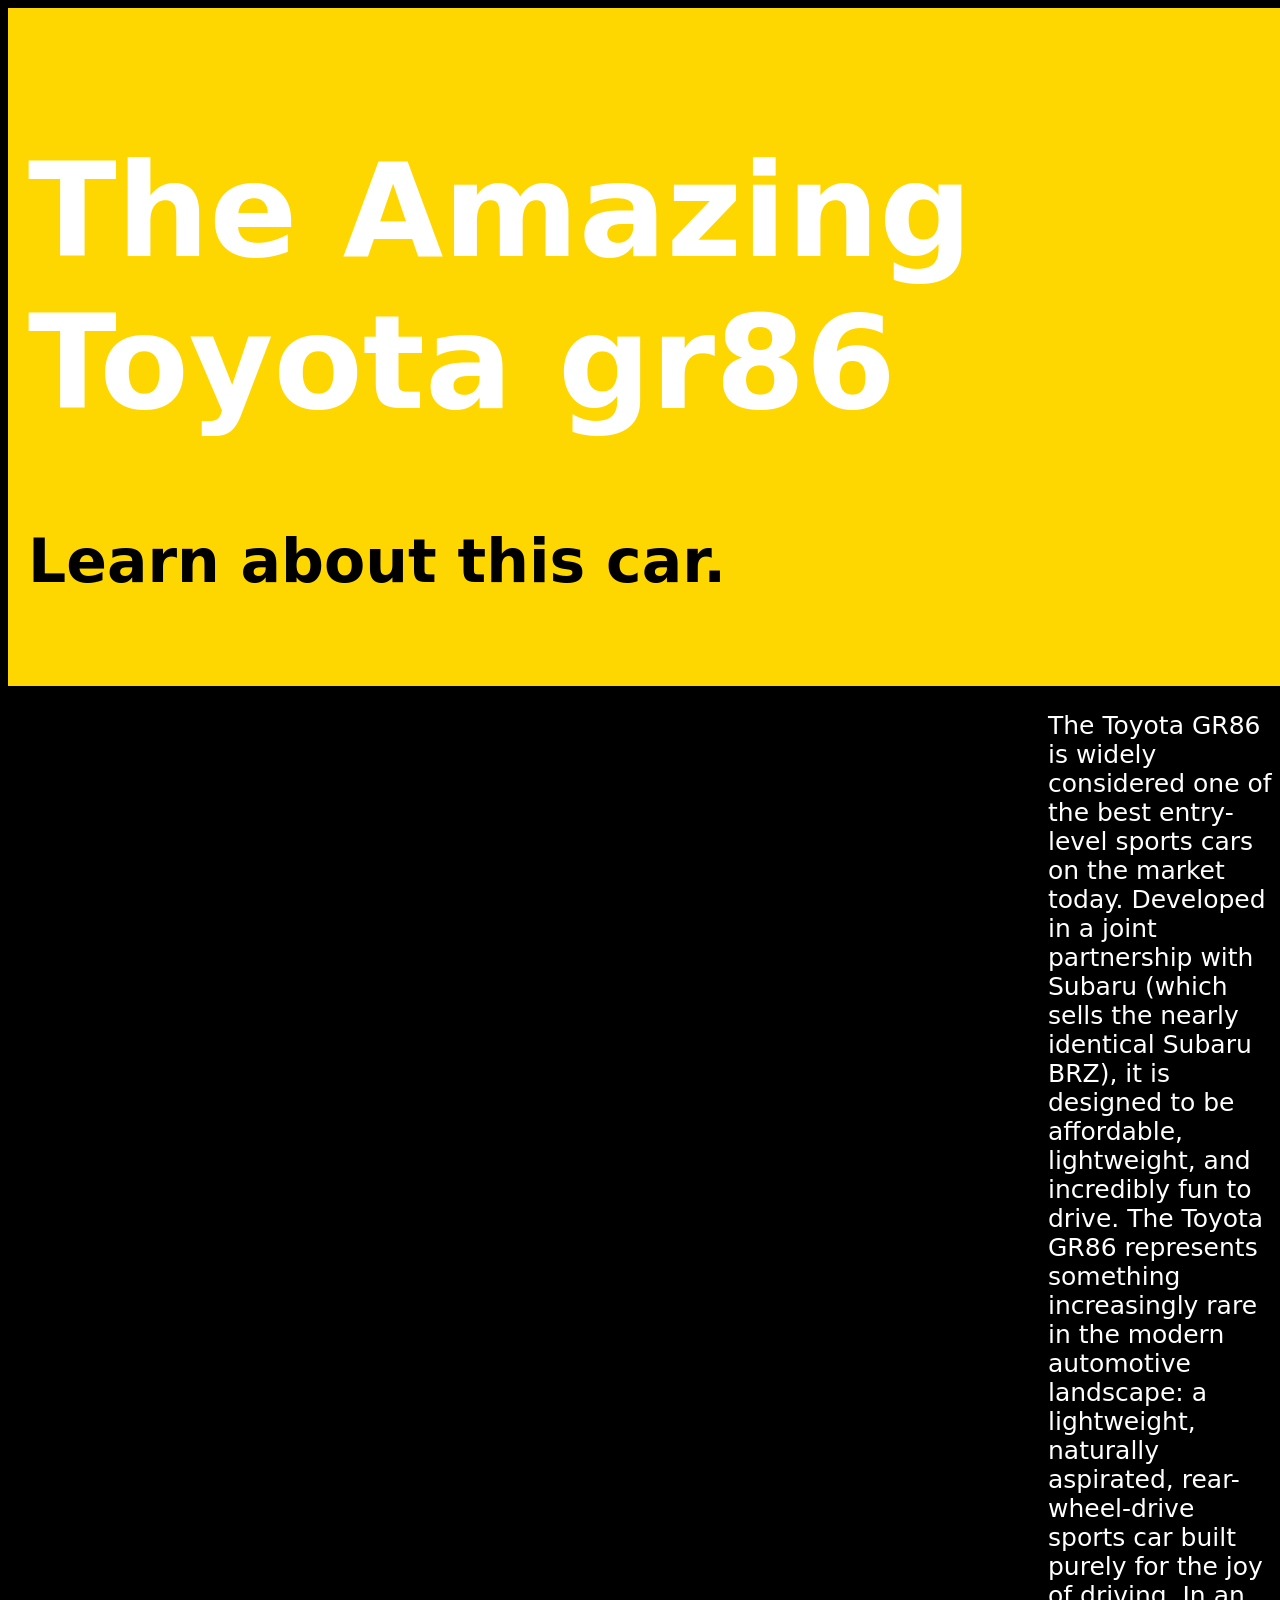
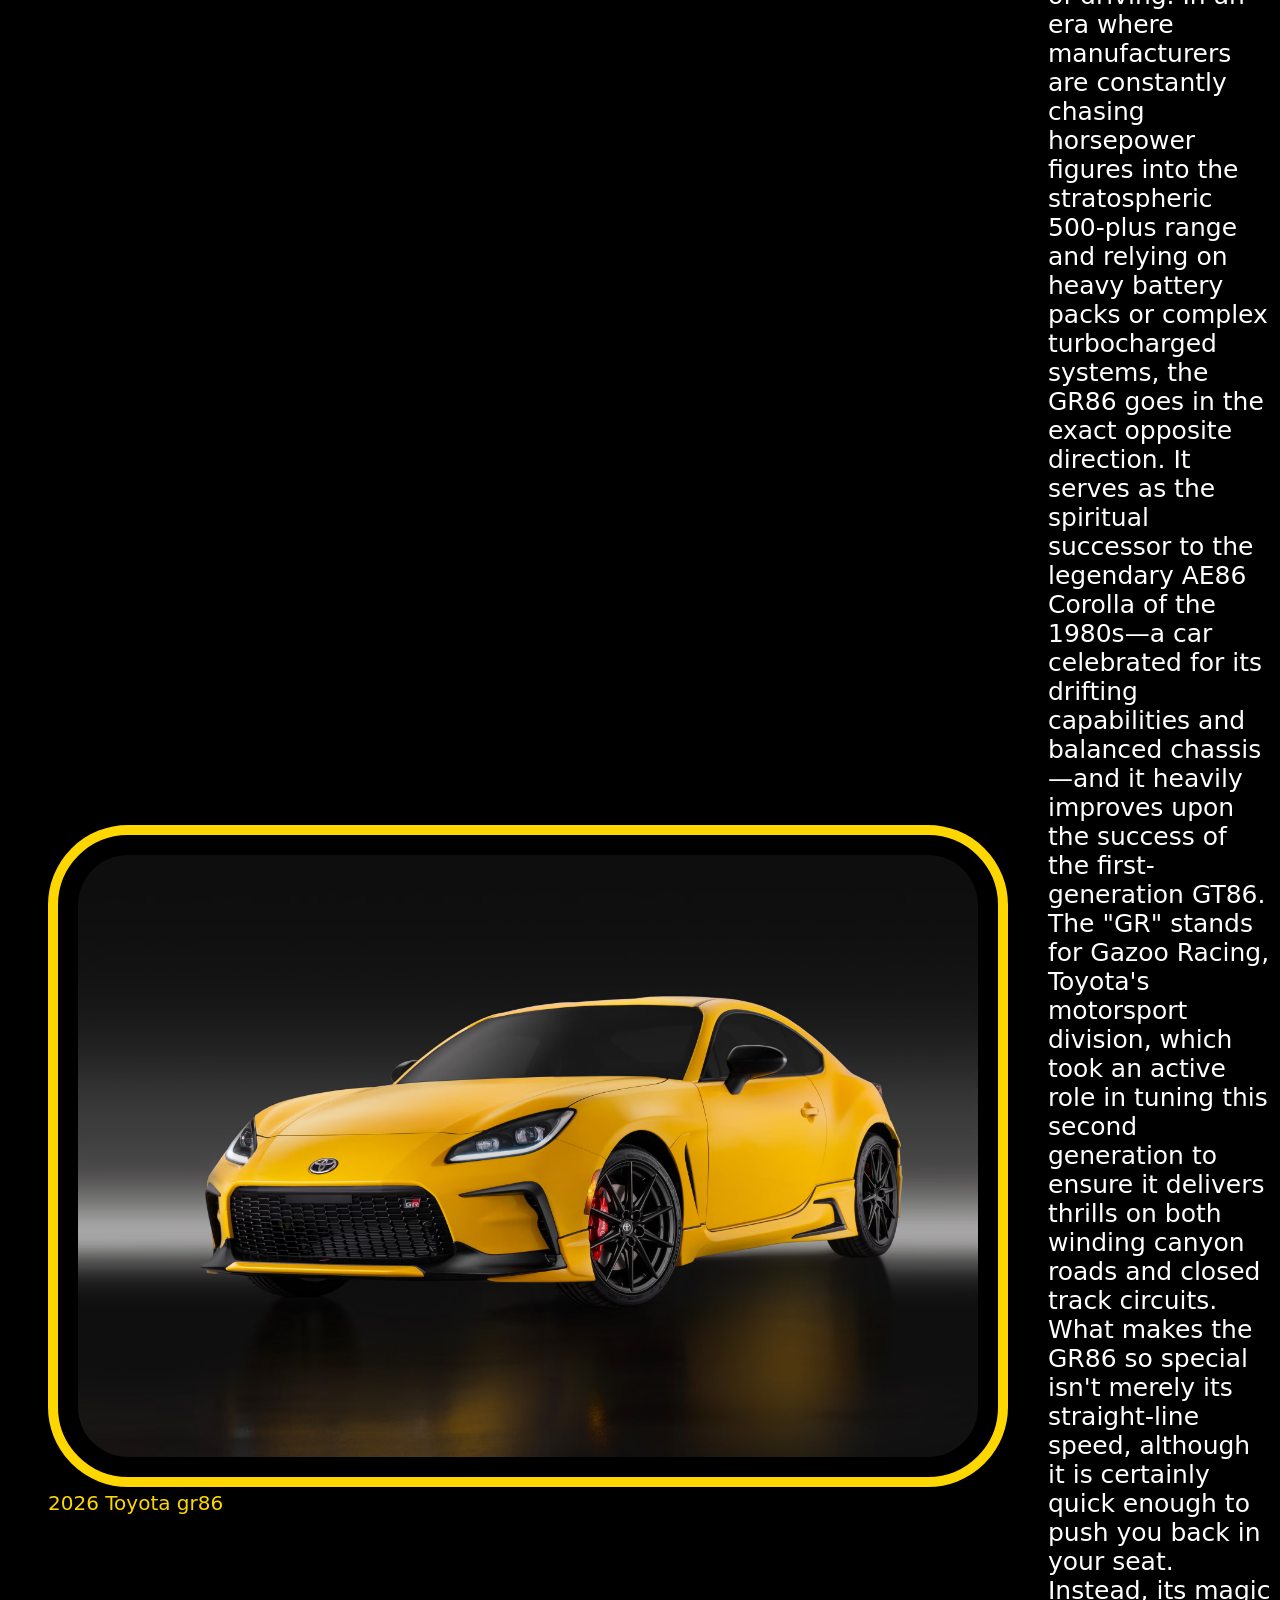
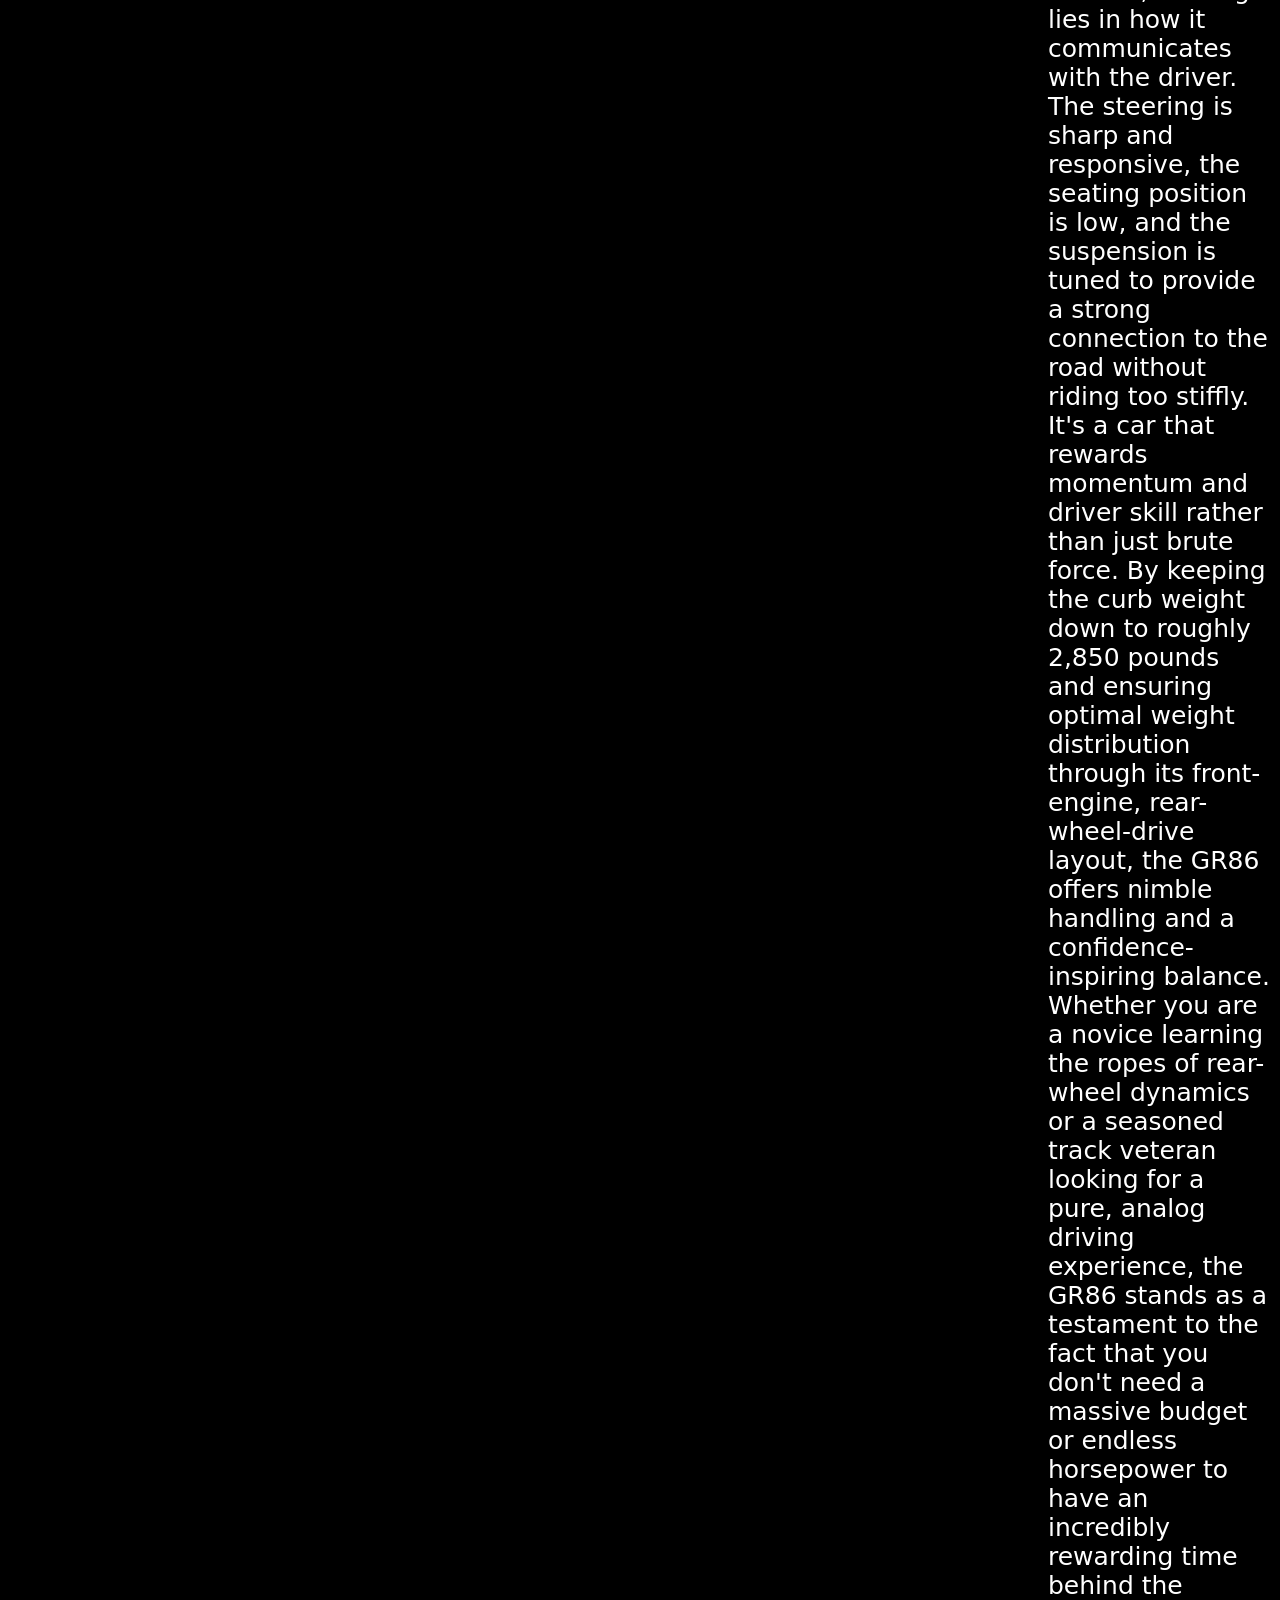
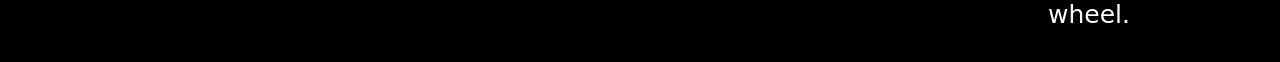
==== index.html @ 587a66fd "9/11/26" ====
<!DOCTYPE html>
<html lang="en">
<head>
    <meta charset="UTF-8">
    <meta name="viewport" content="width=device-width, initial-scale=1.0">
    <title>Toyota gr86</title>
    <link rel = "stylesheet" href = "styles.css">
    <link rel="icon" type = "image/x-icon" href = "images/image copy 2.png">
</head>
    
<body>
    <header class = "banner">
        <h1 class = "white-text" >The Amazing Toyota gr86</h1>
        <h2>Learn about this car.</h2>
    </header>
    

    <main>
        <div class = "row-container">
            <figure>
            <img src = "images/image copy.png" alt = "Yellow 2026 Toyota gr86" class = "image">
            <figcaption class = "white-text img-caption" >2026 Toyota gr86</figcaption>
        </figure>
        
        <p>
            The Toyota GR86 is widely considered one of the best entry-level sports cars on the market today. Developed in a joint partnership with Subaru (which sells the nearly identical Subaru BRZ), it is designed to be affordable, lightweight, and incredibly fun to drive. The Toyota GR86 represents something increasingly rare in the modern automotive landscape: a lightweight, naturally aspirated, rear-wheel-drive sports car built purely for the joy of driving. In an era where manufacturers are constantly chasing horsepower figures into the stratospheric 500-plus range and relying on heavy battery packs or complex turbocharged systems, the GR86 goes in the exact opposite direction. It serves as the spiritual successor to the legendary AE86 Corolla of the 1980s—a car celebrated for its drifting capabilities and balanced chassis—and it heavily improves upon the success of the first-generation GT86. The "GR" stands for Gazoo Racing, Toyota's motorsport division, which took an active role in tuning this second generation to ensure it delivers thrills on both winding canyon roads and closed track circuits. What makes the GR86 so special isn't merely its straight-line speed, although it is certainly quick enough to push you back in your seat. Instead, its magic lies in how it communicates with the driver. The steering is sharp and responsive, the seating position is low, and the suspension is tuned to provide a strong connection to the road without riding too stiffly. It's a car that rewards momentum and driver skill rather than just brute force. By keeping the curb weight down to roughly 2,850 pounds and ensuring optimal weight distribution through its front-engine, rear-wheel-drive layout, the GR86 offers nimble handling and a confidence-inspiring balance. Whether you are a novice learning the ropes of rear-wheel dynamics or a seasoned track veteran looking for a pure, analog driving experience, the GR86 stands as a testament to the fact that you don't need a massive budget or endless horsepower to have an incredibly rewarding time behind the wheel. 
        </p>
        </div>
              
    </main>

    <footer>


    </footer>
</body>


</html>
---- styles.css ----
body{
    background-color:black;
    font-family: system-ui, -apple-system, BlinkMacSystemFont, 'Segoe UI', Roboto, Oxygen, Ubuntu, Cantarell, 'Open Sans', 'Helvetica Neue', sans-serif;

    h1{
        font-size: 130px;
    }

    h2{
        font-size: 60px;
    }

    .white-text{
        color: white;
    }

     .banner{
        background-color: gold;
        padding: 40px 20px;
        width: 100%;

    }
}


main{

    .image{
        height: auto;
        max-width: 900px;
        color: white;
        border-radius: 80px;
        border: 10px solid gold;
        padding: 20px;
    }

    .img-caption{
        font-size: 20px;
        color: gold;
    }

    p{
        font-size: 25px;
        color: white;
    }

    .row-container{
        display: flex;
        align-items: center;
    }
    
}
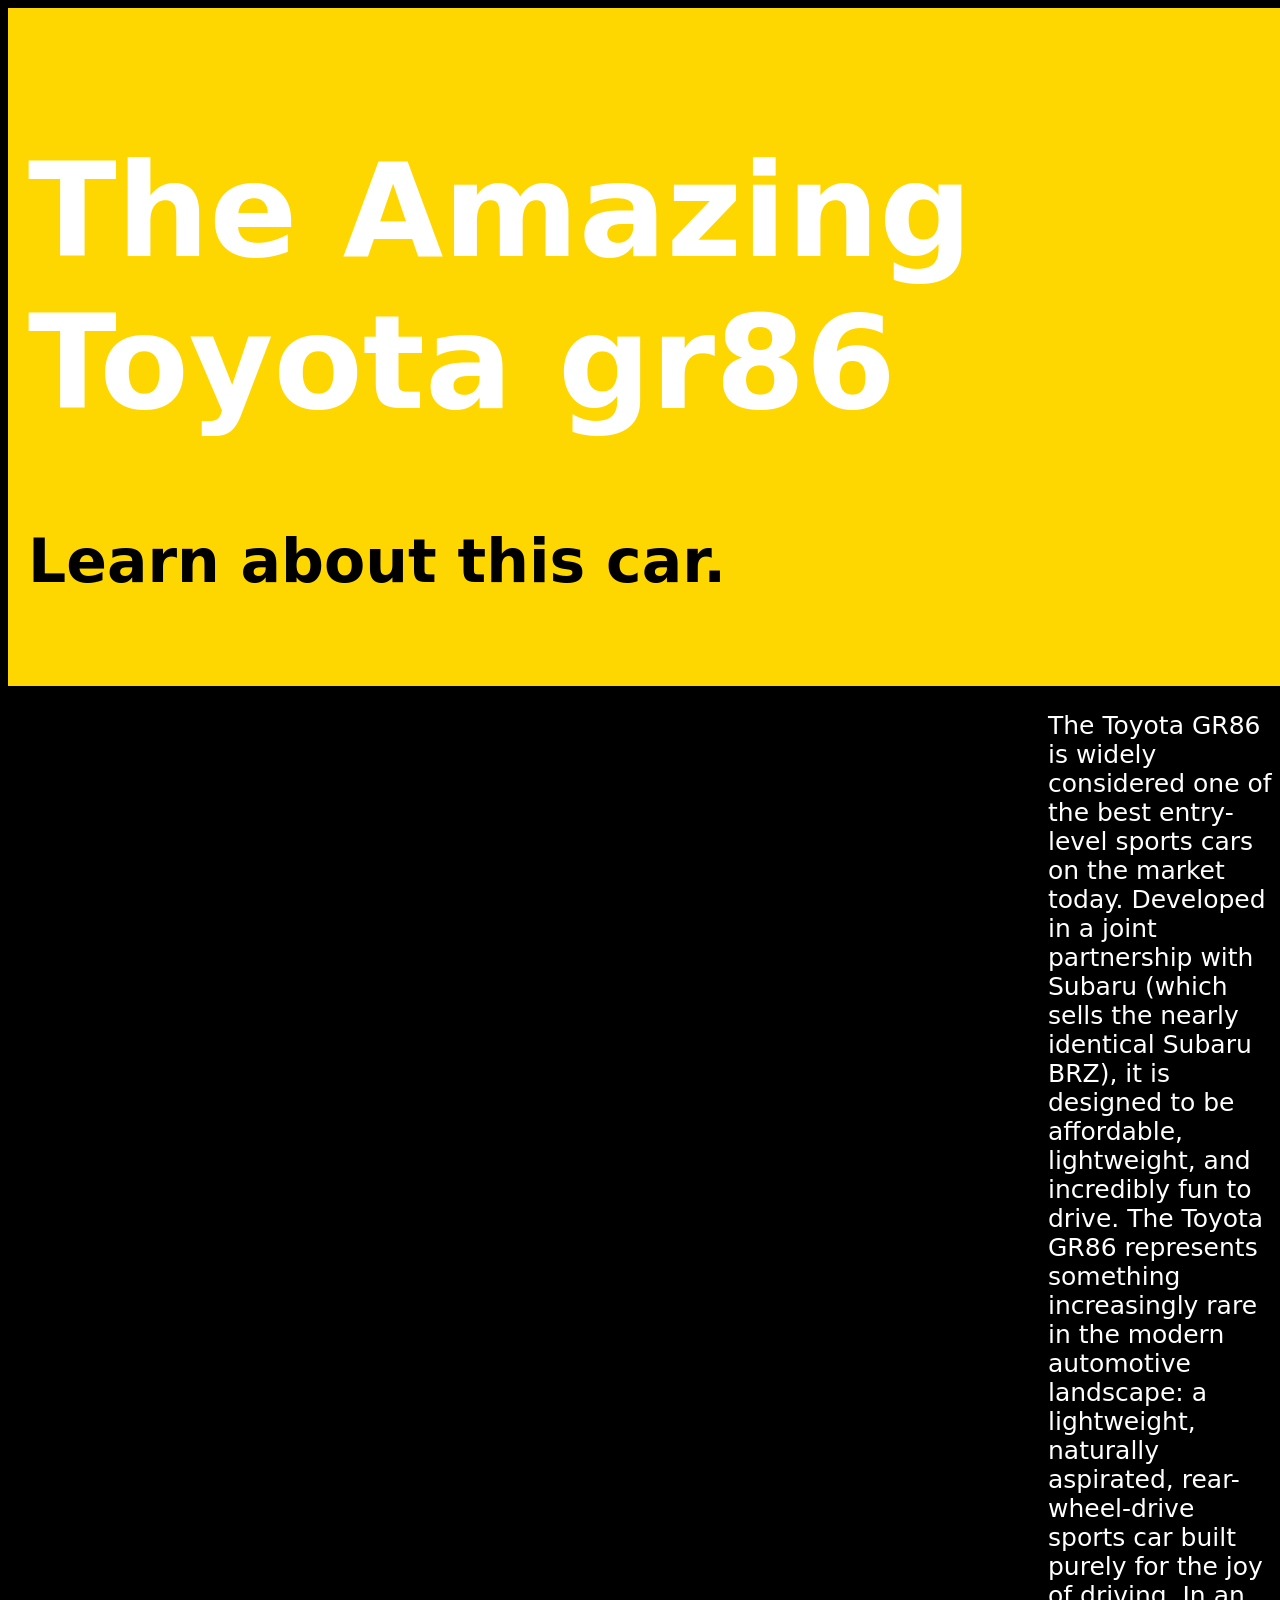
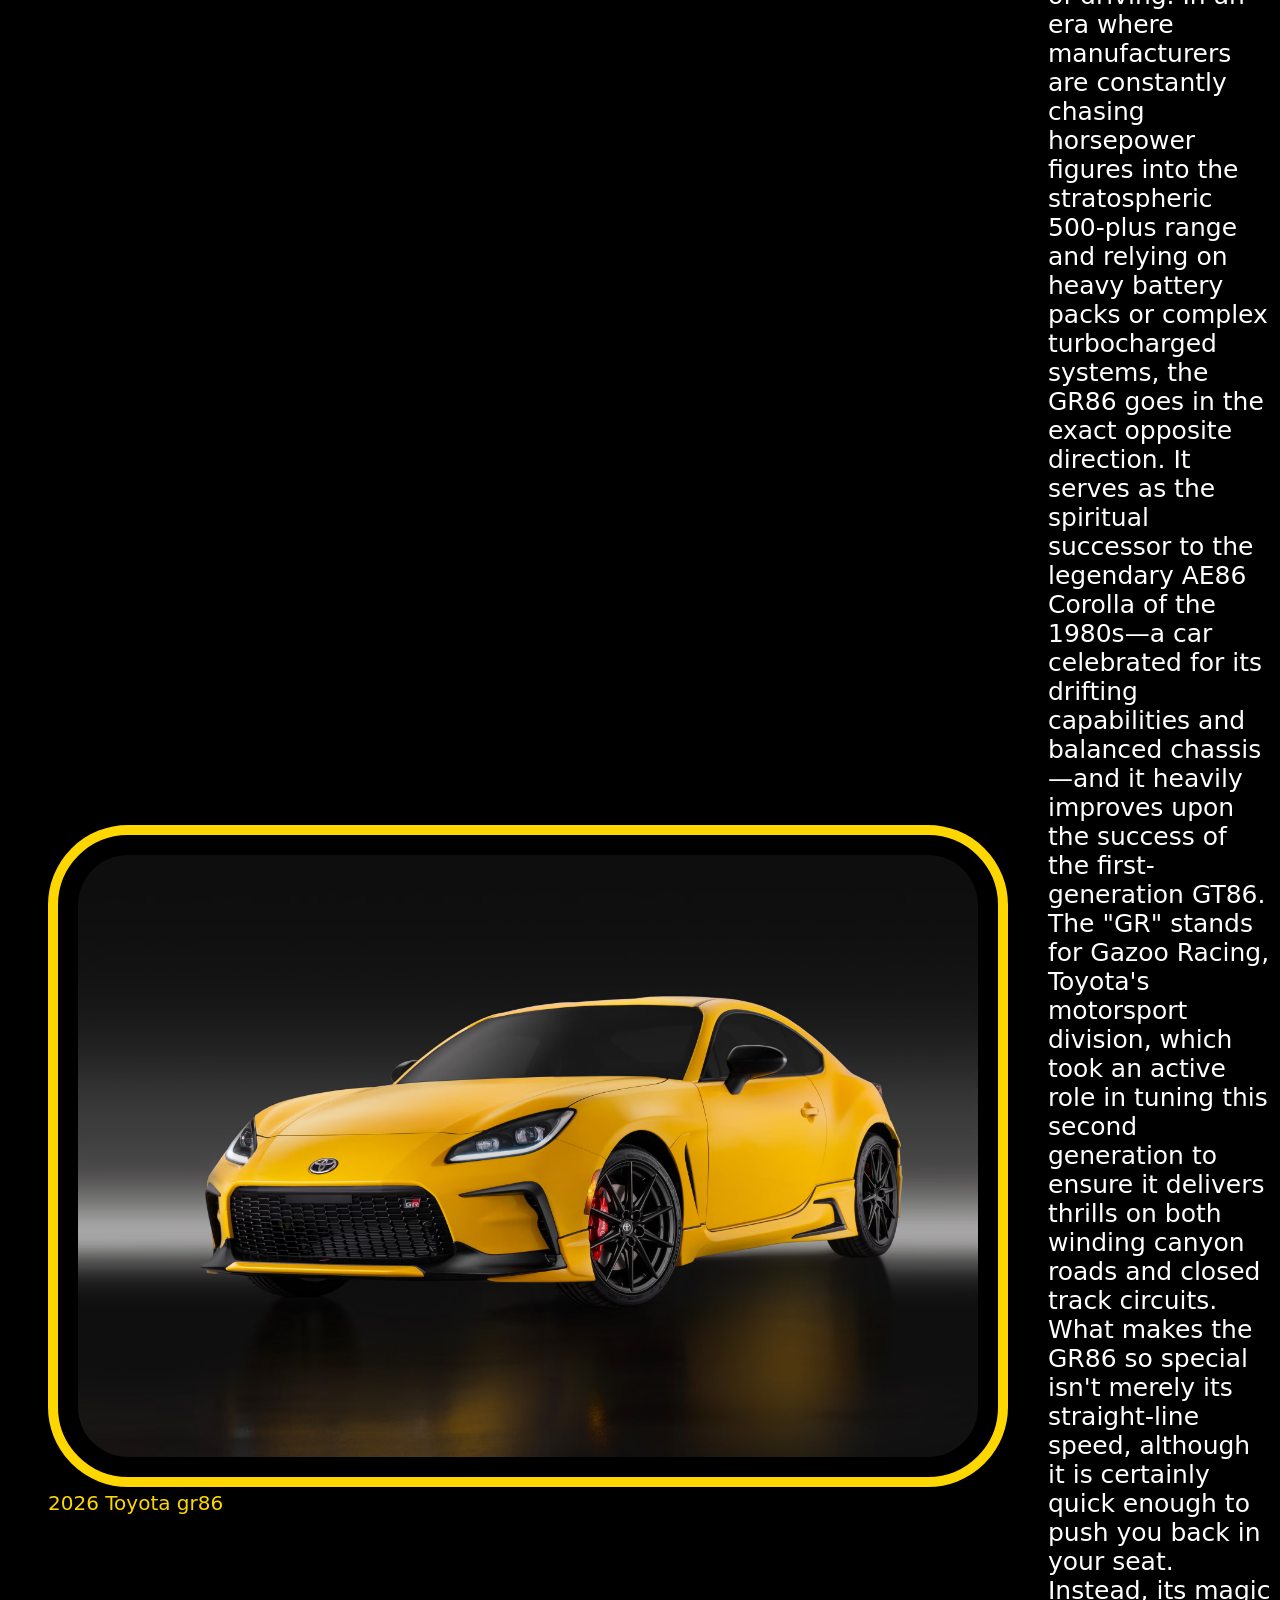
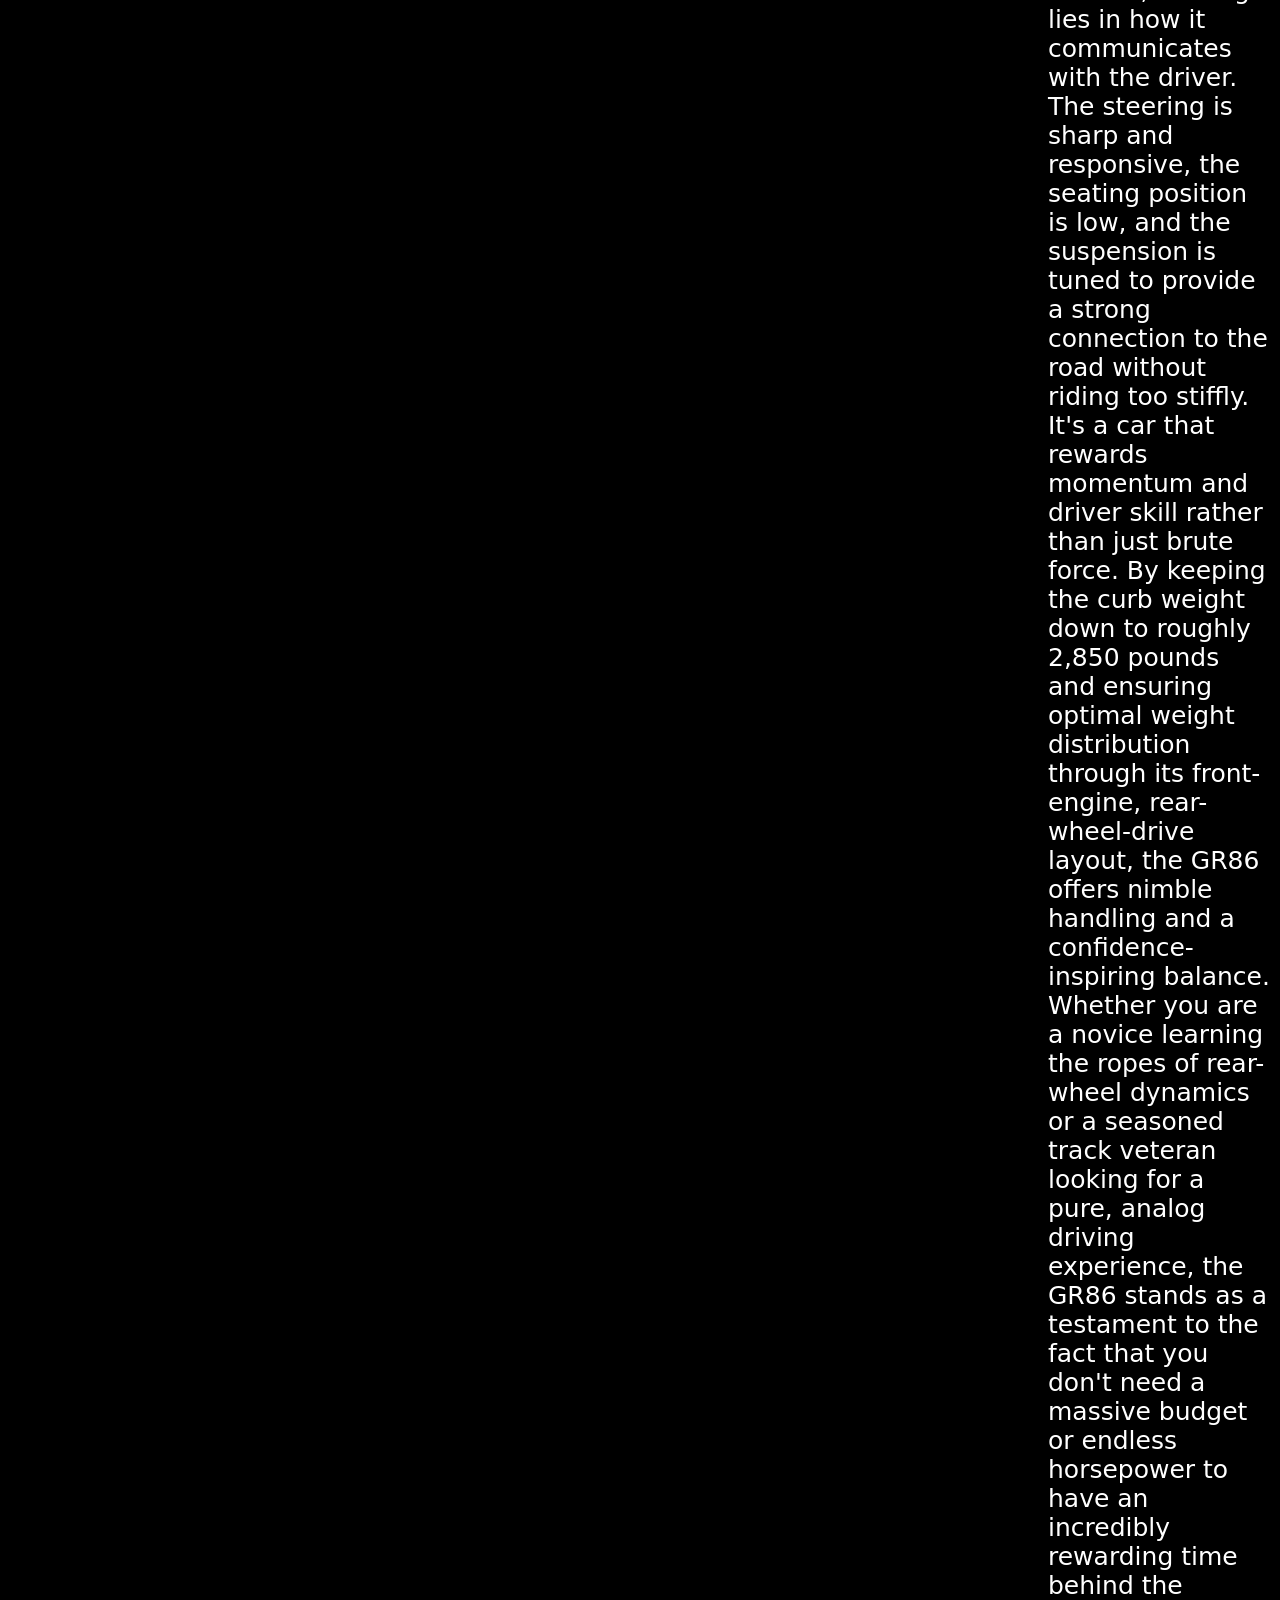
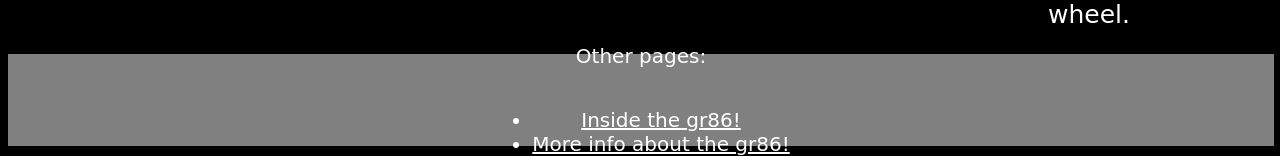
==== commit a0f19ce3: "9/18/26 update" ====
--- a/index.html
+++ b/index.html
@@ -25,13 +25,21 @@
         <p>
             The Toyota GR86 is widely considered one of the best entry-level sports cars on the market today. Developed in a joint partnership with Subaru (which sells the nearly identical Subaru BRZ), it is designed to be affordable, lightweight, and incredibly fun to drive. The Toyota GR86 represents something increasingly rare in the modern automotive landscape: a lightweight, naturally aspirated, rear-wheel-drive sports car built purely for the joy of driving. In an era where manufacturers are constantly chasing horsepower figures into the stratospheric 500-plus range and relying on heavy battery packs or complex turbocharged systems, the GR86 goes in the exact opposite direction. It serves as the spiritual successor to the legendary AE86 Corolla of the 1980s—a car celebrated for its drifting capabilities and balanced chassis—and it heavily improves upon the success of the first-generation GT86. The "GR" stands for Gazoo Racing, Toyota's motorsport division, which took an active role in tuning this second generation to ensure it delivers thrills on both winding canyon roads and closed track circuits. What makes the GR86 so special isn't merely its straight-line speed, although it is certainly quick enough to push you back in your seat. Instead, its magic lies in how it communicates with the driver. The steering is sharp and responsive, the seating position is low, and the suspension is tuned to provide a strong connection to the road without riding too stiffly. It's a car that rewards momentum and driver skill rather than just brute force. By keeping the curb weight down to roughly 2,850 pounds and ensuring optimal weight distribution through its front-engine, rear-wheel-drive layout, the GR86 offers nimble handling and a confidence-inspiring balance. Whether you are a novice learning the ropes of rear-wheel dynamics or a seasoned track veteran looking for a pure, analog driving experience, the GR86 stands as a testament to the fact that you don't need a massive budget or endless horsepower to have an incredibly rewarding time behind the wheel. 
         </p>
+    
         </div>
               
     </main>
 
-    <footer>
-
-
+    <footer class = "footerBorder footer">
+        <p class = "white-text textFooter">
+            Other pages:
+        </p>
+        <ul class = "white-text textFooter">
+            <li><a class = "links" href="inside.html">Inside the gr86!</a></li>
+            <li><a class = "links" href="pics&links.html">More info about the gr86!</a></li>
+               
+        </ul>
+        
     </footer>
 </body>
 
--- a/styles.css
+++ b/styles.css
@@ -19,6 +19,30 @@
         padding: 40px 20px;
         width: 100%;
 
+    }
+
+    .footer{
+        font-size: 20px;
+        display: flex;
+        justify-content: center;
+        flex-direction: column;
+        align-items: center;
+        height: 10vh;
+    }
+
+    .links{
+        font-size: 20px;
+        color: white;
+    }
+
+    .footerBorder{
+        background-color: grey;
+        padding: 1px;
+        width: 100%;
+    }
+
+    .textFooter{
+        text-align: center;
     }
 }
 
